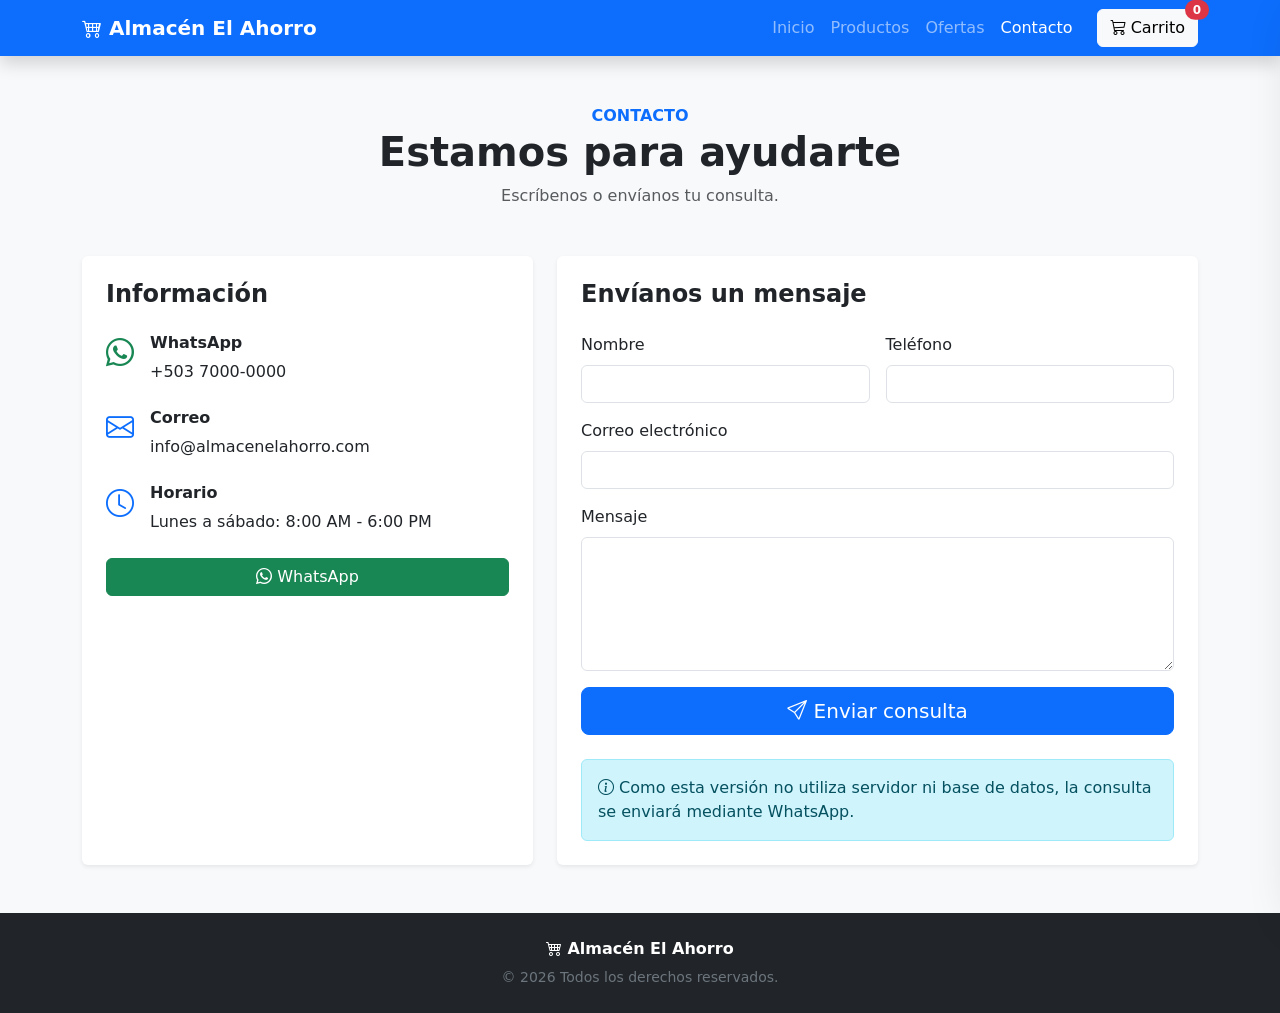
==== contacto.html @ 8a304a17 "prueba" ====
<!DOCTYPE html>
<html lang="es">
<head>
    <meta charset="UTF-8">
    <meta name="viewport" content="width=device-width, initial-scale=1.0">
    <title>Contacto | Almacén El Ahorro</title>
    <link href="https://cdn.jsdelivr.net/npm/bootstrap@5.3.3/dist/css/bootstrap.min.css" rel="stylesheet">
    <link rel="stylesheet" href="https://cdn.jsdelivr.net/npm/bootstrap-icons@1.11.3/font/bootstrap-icons.min.css">
    <link rel="stylesheet" href="css/estilos.css">
</head>
<body>

<nav class="navbar navbar-expand-lg navbar-dark bg-primary sticky-top shadow">
    <div class="container">
        <a class="navbar-brand fw-bold" href="index.html"><i class="bi bi-cart4"></i> Almacén El Ahorro</a>
        <button class="navbar-toggler" type="button" data-bs-toggle="collapse" data-bs-target="#menu">
            <span class="navbar-toggler-icon"></span>
        </button>
        <div class="collapse navbar-collapse" id="menu">
            <ul class="navbar-nav ms-auto align-items-lg-center">
                <li class="nav-item"><a class="nav-link" href="index.html">Inicio</a></li>
                <li class="nav-item"><a class="nav-link" href="productos.html">Productos</a></li>
                <li class="nav-item"><a class="nav-link" href="ofertas.html">Ofertas</a></li>
                <li class="nav-item"><a class="nav-link active" href="contacto.html">Contacto</a></li>
                <li class="nav-item ms-lg-3">
                    <button class="btn btn-light position-relative" onclick="abrirCarrito()">
                        <i class="bi bi-cart3"></i> Carrito
                        <span id="cantidad-carrito" class="position-absolute top-0 start-100 translate-middle badge rounded-pill bg-danger">0</span>
                    </button>
                </li>
            </ul>
        </div>
    </div>
</nav>

<section class="py-5">
    <div class="container">
        <div class="text-center mb-5">
            <span class="text-primary fw-bold">CONTACTO</span>
            <h1 class="fw-bold">Estamos para ayudarte</h1>
            <p class="text-muted">Escríbenos o envíanos tu consulta.</p>
        </div>

        <div class="row g-4">
            <div class="col-lg-5">
                <div class="card border-0 shadow-sm h-100">
                    <div class="card-body p-4">
                        <h4 class="fw-bold mb-4">Información</h4>

                        <div class="d-flex mb-4">
                            <i class="bi bi-whatsapp text-success fs-3 me-3"></i>
                            <div>
                                <h6 class="fw-bold">WhatsApp</h6>
                                <p class="mb-0">+503 7000-0000</p>
                            </div>
                        </div>

                        <div class="d-flex mb-4">
                            <i class="bi bi-envelope text-primary fs-3 me-3"></i>
                            <div>
                                <h6 class="fw-bold">Correo</h6>
                                <p class="mb-0">info@almacenelahorro.com</p>
                            </div>
                        </div>

                        <div class="d-flex">
                            <i class="bi bi-clock text-primary fs-3 me-3"></i>
                            <div>
                                <h6 class="fw-bold">Horario</h6>
                                <p class="mb-0">Lunes a sábado: 8:00 AM - 6:00 PM</p>
                            </div>
                        </div>

                        <!-- Cambia el número por el real de tu negocio -->
                        <a href="https://wa.me/50370000000" target="_blank" class="btn btn-success w-100 mt-4">
                            <i class="bi bi-whatsapp"></i> WhatsApp
                        </a>
                    </div>
                </div>
            </div>

            <div class="col-lg-7">
                <!-- Formulario funcional en el navegador:
                     valida los datos y prepara un mensaje de WhatsApp. -->
                <div class="card border-0 shadow-sm">
                    <div class="card-body p-4">
                        <h4 class="fw-bold mb-4">Envíanos un mensaje</h4>

                        <form onsubmit="enviarConsulta(event)">
                            <div class="row g-3">
                                <div class="col-md-6">
                                    <label class="form-label">Nombre</label>
                                    <input type="text" id="nombre-contacto" class="form-control" required>
                                </div>

                                <div class="col-md-6">
                                    <label class="form-label">Teléfono</label>
                                    <input type="tel" id="telefono-contacto" class="form-control" required>
                                </div>

                                <div class="col-12">
                                    <label class="form-label">Correo electrónico</label>
                                    <input type="email" id="email-contacto" class="form-control" required>
                                </div>

                                <div class="col-12">
                                    <label class="form-label">Mensaje</label>
                                    <textarea id="mensaje-contacto" class="form-control" rows="5" required></textarea>
                                </div>

                                <div class="col-12">
                                    <button type="submit" class="btn btn-primary btn-lg w-100">
                                        <i class="bi bi-send"></i> Enviar consulta
                                    </button>
                                </div>
                            </div>
                        </form>

                        <div class="alert alert-info mt-4 mb-0">
                            <i class="bi bi-info-circle"></i>
                            Como esta versión no utiliza servidor ni base de datos,
                            la consulta se enviará mediante WhatsApp.
                        </div>
                    </div>
                </div>
            </div>
        </div>
    </div>
</section>

<footer class="bg-dark text-white py-4">
    <div class="container text-center">
        <p class="mb-1"><i class="bi bi-cart4"></i> <strong>Almacén El Ahorro</strong></p>
        <small class="text-secondary">© 2026 Todos los derechos reservados.</small>
    </div>
</footer>

<!-- Carrito lateral -->
<div id="fondo-carrito" class="fondo-carrito" onclick="cerrarCarrito()"></div>
<aside id="carrito" class="carrito shadow-lg">
    <div class="carrito-header bg-primary text-white p-3 d-flex justify-content-between align-items-center">
        <h5 class="mb-0"><i class="bi bi-cart3"></i> Mi carrito</h5>
        <button onclick="cerrarCarrito()" class="btn btn-sm btn-light"><i class="bi bi-x-lg"></i></button>
    </div>
    <div id="productos-carrito" class="productos-carrito p-3"></div>
    <div class="p-3 border-top">
        <div class="d-flex justify-content-between mb-3">
            <strong>Total:</strong>
            <strong class="text-primary fs-4">$<span id="total-carrito">0.00</span></strong>
        </div>
        <button class="btn btn-success w-100 mb-2" onclick="realizarPedido()"><i class="bi bi-whatsapp"></i> Realizar pedido</button>
        <button class="btn btn-outline-danger w-100" onclick="vaciarCarrito()"><i class="bi bi-trash"></i> Vaciar carrito</button>
    </div>
</aside>

<script src="https://cdn.jsdelivr.net/npm/bootstrap@5.3.3/dist/js/bootstrap.bundle.min.js"></script>
<script src="js/app.js"></script>
</body>
</html>
---- css/estilos.css ----
/* =========================================================
   ESTILOS PERSONALIZADOS
   Bootstrap proporciona la mayor parte del diseño.
   Estos estilos complementan la tienda.
   ========================================================= */

html {
    scroll-behavior: smooth;
}

body {
    overflow-x: hidden;
    background-color: #f8f9fa;
}

/* Banner principal */
.hero {
    background: linear-gradient(135deg, #0d6efd, #0dcaf0);
    color: white;
    min-height: 600px;
}

/* Altura mínima para centrar el contenido */
.min-vh-75 {
    min-height: 75vh;
}

/* Tarjetas de productos */
.producto-card {
    transition: all 0.3s ease;
    height: 100%;
}

.producto-card:hover {
    transform: translateY(-8px);
    box-shadow: 0 10px 30px rgba(0, 0, 0, 0.15) !important;
}

.producto-card img {
    width: 100%;
    height: 220px;
    object-fit: cover;
}

/* Tarjetas de categorías */
.category-card {
    transition: transform 0.25s ease, box-shadow 0.25s ease;
}

.category-card:hover {
    transform: translateY(-7px);
    box-shadow: 0 10px 25px rgba(0, 0, 0, 0.12) !important;
}

/* Fondo oscuro del carrito */
.fondo-carrito {
    position: fixed;
    inset: 0;
    background: rgba(0, 0, 0, 0.55);
    display: none;
    z-index: 1040;
}

/* Panel lateral del carrito */
.carrito {
    position: fixed;
    top: 0;
    right: -450px;
    width: 430px;
    max-width: 92%;
    height: 100vh;
    background: white;
    z-index: 1050;
    transition: right 0.3s ease;
    display: flex;
    flex-direction: column;
}

.carrito.activo {
    right: 0;
}

.productos-carrito {
    flex: 1;
    overflow-y: auto;
}

.item-carrito {
    border-bottom: 1px solid #dee2e6;
    padding: 15px 0;
}

.item-carrito:last-child {
    border-bottom: none;
}

@media (max-width: 576px) {
    .hero h1 {
        font-size: 2.5rem;
    }

    .carrito {
        width: 92%;
    }
}
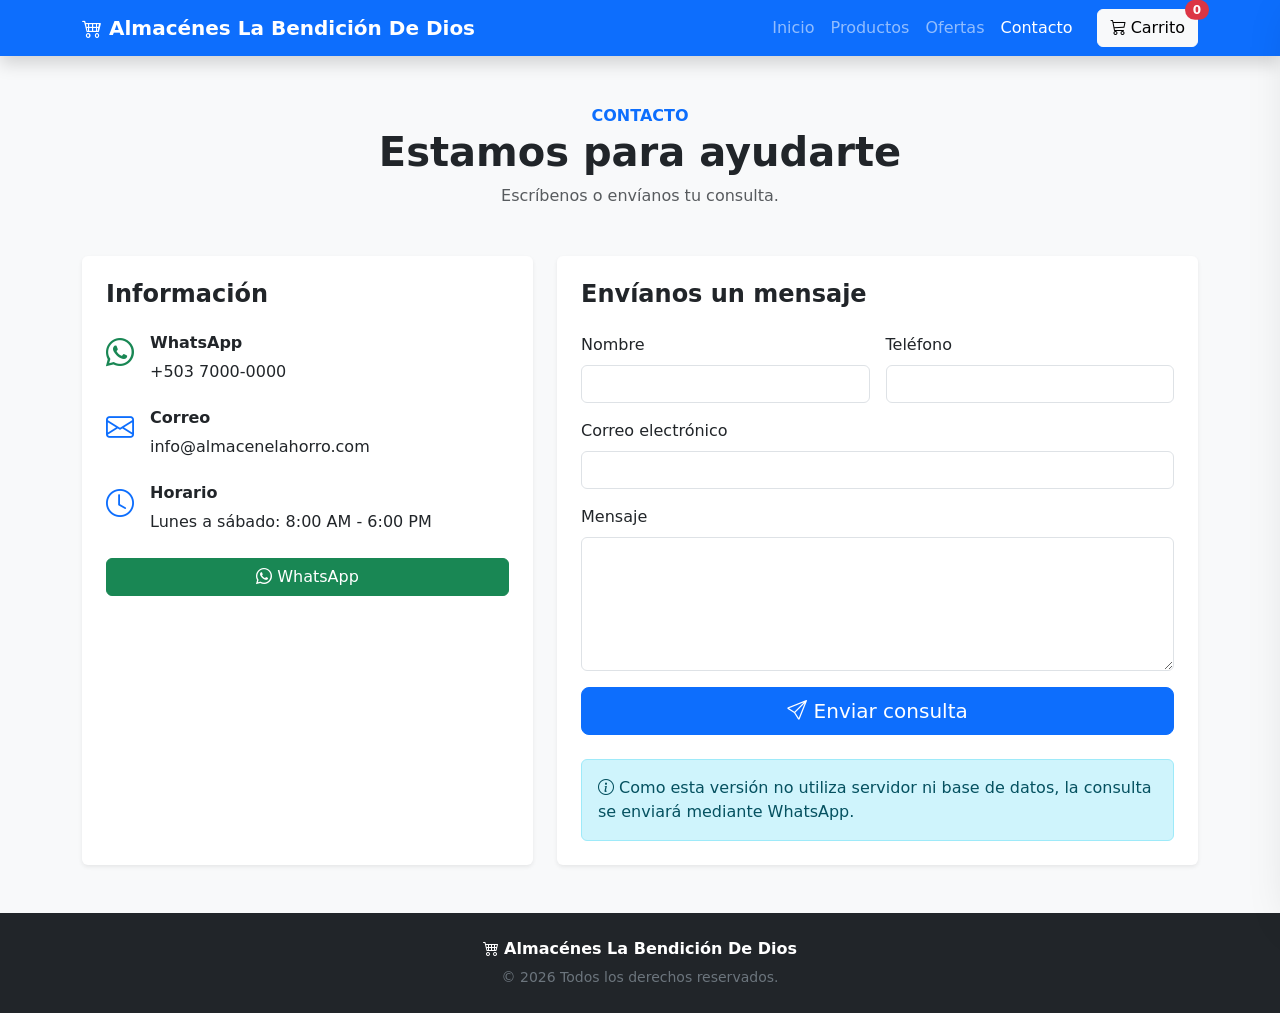
==== commit 3692b64e: "nuevo" ====
--- a/contacto.html
+++ b/contacto.html
@@ -3,7 +3,7 @@
 <head>
     <meta charset="UTF-8">
     <meta name="viewport" content="width=device-width, initial-scale=1.0">
-    <title>Contacto | Almacén El Ahorro</title>
+    <title>Contacto | Almacénes La Bendición De Dios </title>
     <link href="https://cdn.jsdelivr.net/npm/bootstrap@5.3.3/dist/css/bootstrap.min.css" rel="stylesheet">
     <link rel="stylesheet" href="https://cdn.jsdelivr.net/npm/bootstrap-icons@1.11.3/font/bootstrap-icons.min.css">
     <link rel="stylesheet" href="css/estilos.css">
@@ -12,7 +12,7 @@
 
 <nav class="navbar navbar-expand-lg navbar-dark bg-primary sticky-top shadow">
     <div class="container">
-        <a class="navbar-brand fw-bold" href="index.html"><i class="bi bi-cart4"></i> Almacén El Ahorro</a>
+        <a class="navbar-brand fw-bold" href="index.html"><i class="bi bi-cart4"></i> Almacénes La Bendición De Dios </a>
         <button class="navbar-toggler" type="button" data-bs-toggle="collapse" data-bs-target="#menu">
             <span class="navbar-toggler-icon"></span>
         </button>
@@ -130,7 +130,7 @@
 
 <footer class="bg-dark text-white py-4">
     <div class="container text-center">
-        <p class="mb-1"><i class="bi bi-cart4"></i> <strong>Almacén El Ahorro</strong></p>
+        <p class="mb-1"><i class="bi bi-cart4"></i> <strong>Almacénes La Bendición De Dios </strong></p>
         <small class="text-secondary">© 2026 Todos los derechos reservados.</small>
     </div>
 </footer>
